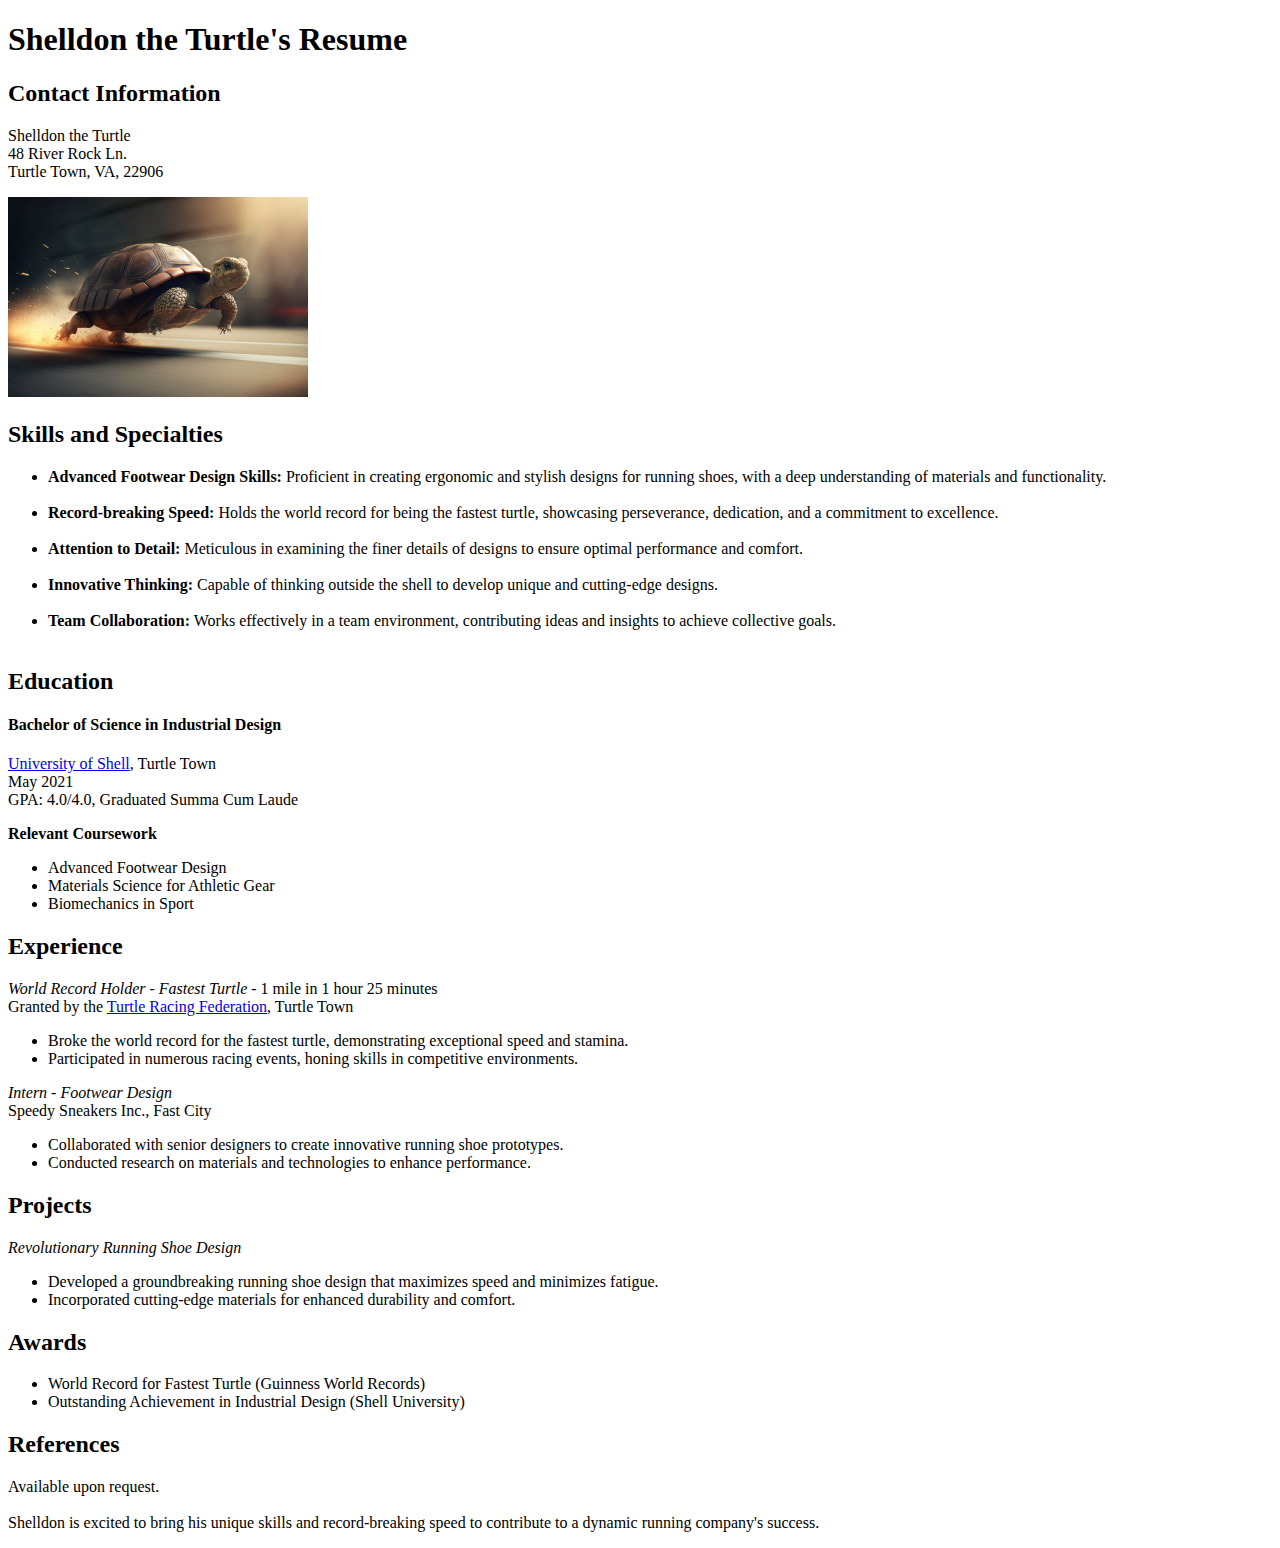
==== resume.html @ a4f7381b "Add files via upload" ====
<!doctype html>
<html>
	<head>
		<title>Shelldon The Turtle's Resume</title>
		<meta name="description" content="Shelldon The Turtle's Resume">
		 <meta name="author" content="Alysun Sanders">
	</head>

	<body>
<h1>Shelldon the Turtle's Resume</h1>
<h2>Contact Information</h2>
	<p> Shelldon the Turtle <br>
		48 River Rock Ln.  <br>
		Turtle Town, VA, 22906 </p>

	<img src="turtle.jpeg" width="300" alt="Professional photo of Shelldon the Turtle">

<h2>Skills and Specialties</h2>
<ul>
	<li> <strong>Advanced Footwear Design Skills:</strong> Proficient in creating ergonomic and stylish designs for running shoes, with a deep understanding of materials and functionality. <br><br></li>
	<li> <strong>Record-breaking Speed:</strong> Holds the world record for being the fastest turtle, showcasing perseverance, dedication, and a commitment to excellence. <br><br></li>
	<li> <strong>Attention to Detail:</strong> Meticulous in examining the finer details of designs to ensure optimal performance and comfort.<br><br></li>
	<li> <strong>Innovative Thinking:</strong> Capable of thinking outside the shell to develop unique and cutting-edge designs.<br><br></li>
	<li> <strong>Team Collaboration:</strong> Works effectively in a team environment, contributing ideas and insights to achieve collective goals.<br><br></li>
</ul>

<h2>Education</h2>

<h4>Bachelor of Science in Industrial Design</h4>
<p> <a href="https://conserveturtles.org/educators-special-adopt-turtle/" target="_blank">University of Shell</a>, Turtle Town<br>
	May 2021 <br>
	GPA: 4.0/4.0, Graduated Summa Cum Laude</p>
<p><strong> Relevant Coursework</strong> </p>
<ul>
	<li>Advanced Footwear Design</li>
	<li>Materials Science for Athletic Gear</li>
	<li>Biomechanics in Sport</li>
</ul>

<h2>Experience</h2>
<p><em>World Record Holder - Fastest Turtle </em>- 1 mile in 1 hour 25 minutes<br>
	Granted by the <a href="https://www.youtube.com/watch?v=i6nYWsXnl6M/" target="_blank">		Turtle Racing Federation</a>, Turtle Town<br>
<ul>
	<li>Broke the world record for the fastest turtle, demonstrating exceptional speed and stamina.</li>
	<li>Participated in numerous racing events, honing skills in competitive environments.</li>
</ul>

<p><em>Intern - Footwear Design </em><br>
	Speedy Sneakers Inc., Fast City<br>
<ul>
	<li>Collaborated with senior designers to create innovative running shoe prototypes.</li>
	<li>Conducted research on materials and technologies to enhance performance.</li>
</ul>


<h2>Projects</h2>
<p><em> Revolutionary Running Shoe Design </em><br>
<ul>
	<li>Developed a groundbreaking running shoe design that maximizes speed and minimizes fatigue.</li>
	<li>Incorporated cutting-edge materials for enhanced durability and comfort.</li>
</ul>


<h2>Awards</h2>
<ul>
	<li>World Record for Fastest Turtle (Guinness World Records)</li>
	<li>Outstanding Achievement in Industrial Design (Shell University)</li>
</ul>

<h2>References</h2>
<p> Available upon request.<br><br>
Shelldon is excited to bring his unique skills and record-breaking speed to contribute to a dynamic running company's success.</p>

	</body>

</html>
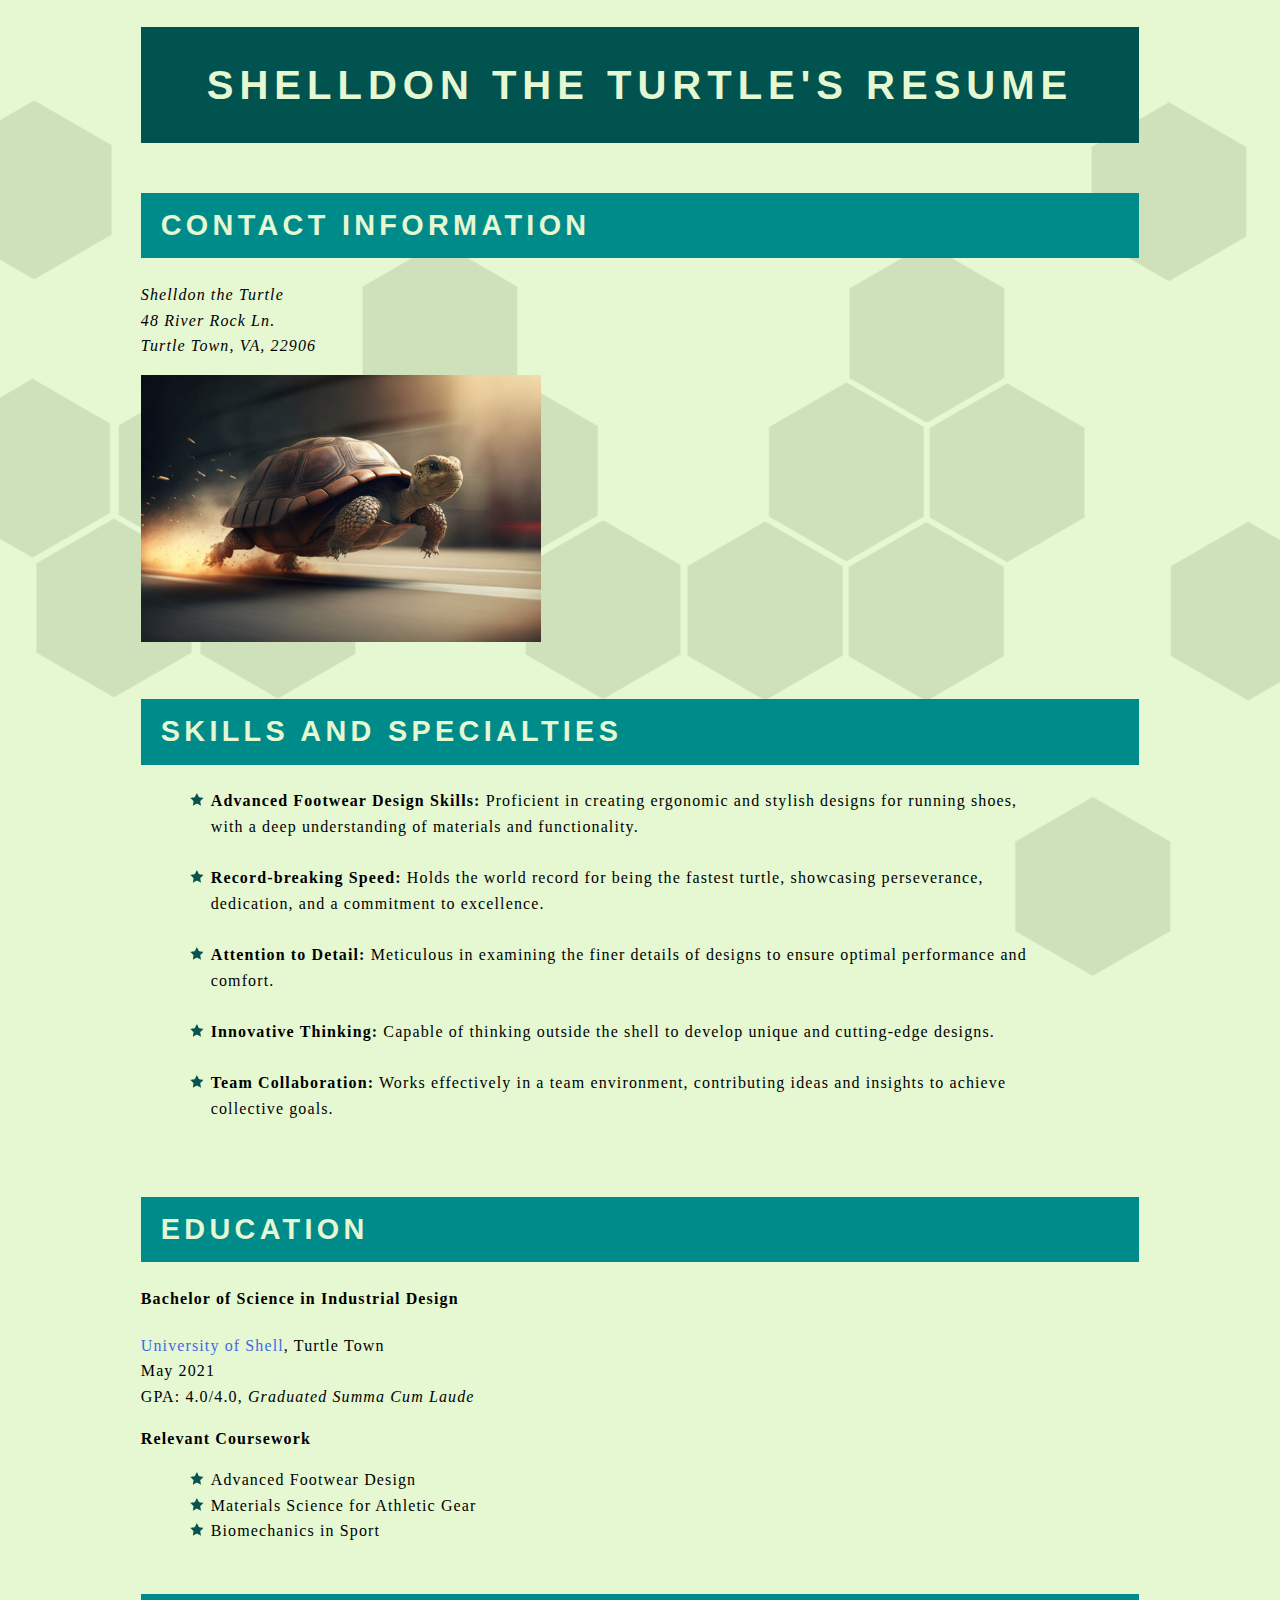
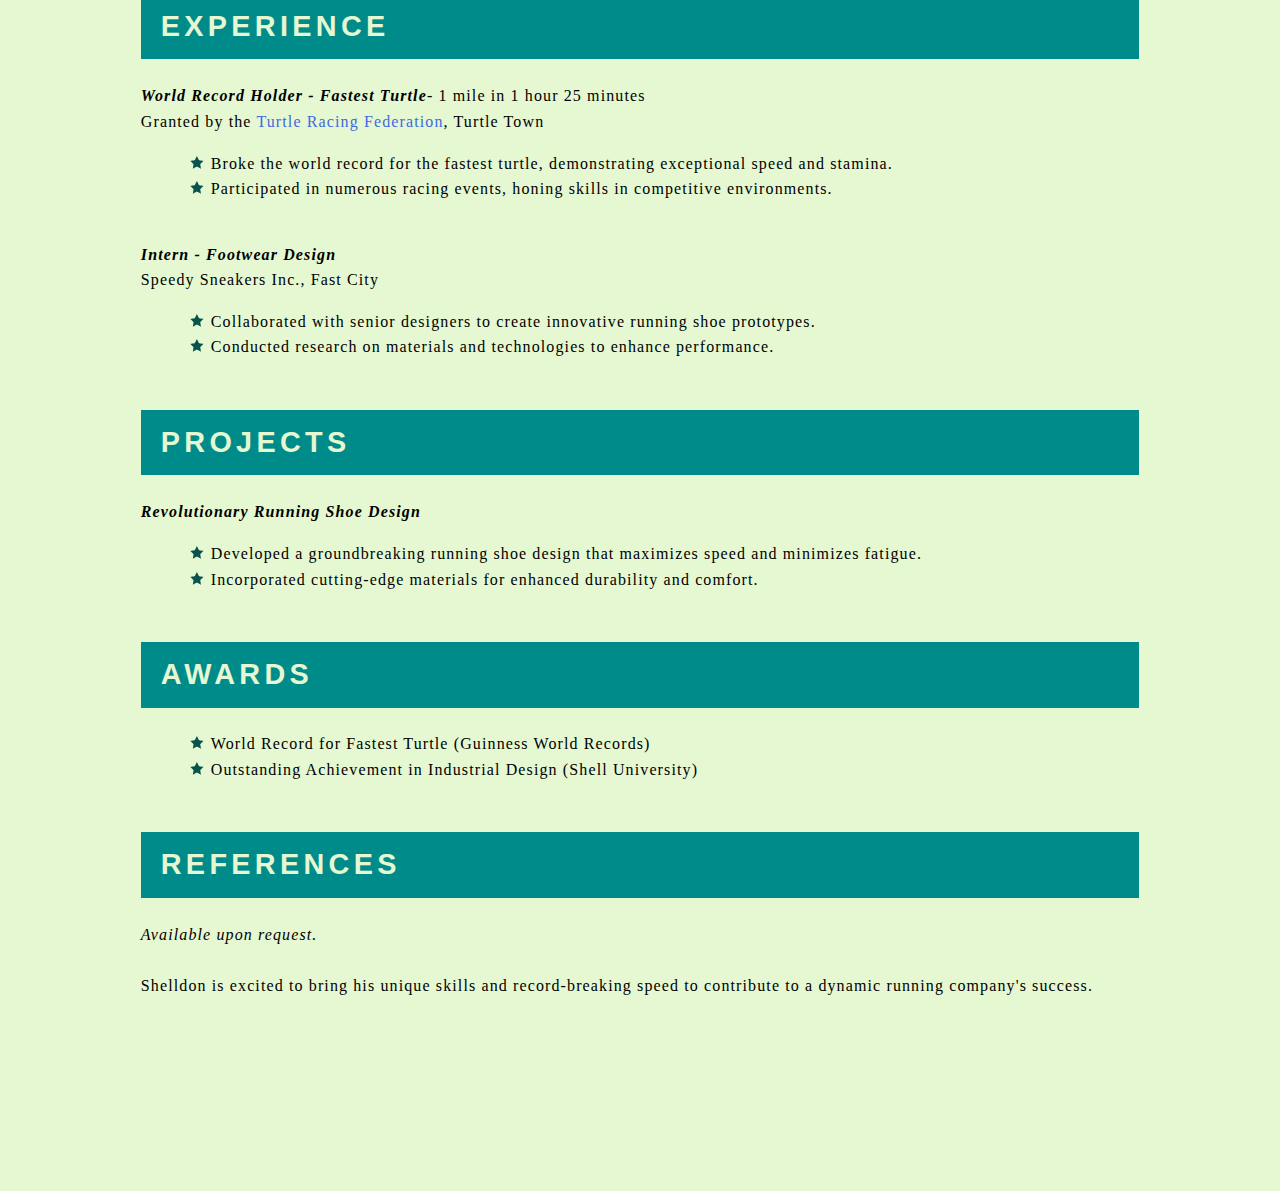
==== commit 6ea2599a: "Add files via upload" ====
--- a/resume.html
+++ b/resume.html
@@ -4,16 +4,85 @@
 		<title>Shelldon The Turtle's Resume</title>
 		<meta name="description" content="Shelldon The Turtle's Resume">
 		 <meta name="author" content="Alysun Sanders">
+		 	<style>
+		 		h1 {
+		 			color: #e5f8d2;
+					font-size: 2.5em;
+				 	letter-spacing: 0.15em;
+					text-transform: uppercase; 
+					padding: 0.8em 1em 0.8em 1em;
+					text-align: center; 
+					font-family: Helvetica, sans-serif;
+					line-height: 130%;
+					background: #00534e;
+					 }
+
+				h2 {
+					color: #e5f8d2;
+					background-color: darkcyan;
+					padding: 2%;
+					font-size: 1.8em;
+				 	letter-spacing: 0.15em;
+					text-transform: uppercase; 
+					text-align: left; 
+					font-family: Helvetica, sans-serif;
+					margin-top: 5%;
+					 }
+
+				body{
+					background: #e5f8d2 url('hexagons_2.png') no-repeat center 100px fixed;
+					  font-family: Georgia, serif;
+					  letter-spacing: 0.07em;
+					  line-height: 160%;
+					  text-align: left; 
+					  margin: 0% 11% 15%;
+					  font-size: 1em;
+					  color: black;
+
+					}
+
+				a:link{	
+					text-decoration:none;
+					color: royalblue;
+					font-family: Georgia, serif;
+					font-size: 1em;
+
+					 }
+				a:visited{
+					text-decoration: none;
+					color: rebeccapurple;
+				}
+
+				a:hover{ 
+					text-decoration: underline;
+					color: indianred;	
+
+				}
+
+				a:active{ 
+					text-decoration:none;
+					color: springgreen;
+				}
+
+				ul {
+ 				 	text-align: left;
+  					margin-left: 3%;
+  					margin-right: 10%;
+  					margin-bottom: 4%;
+  					list-style-image: url('star.png');
+					}
+
+		 	</style>
 	</head>
 
 	<body>
 <h1>Shelldon the Turtle's Resume</h1>
 <h2>Contact Information</h2>
-	<p> Shelldon the Turtle <br>
+	<p><em> Shelldon the Turtle <br>
 		48 River Rock Ln.  <br>
-		Turtle Town, VA, 22906 </p>
+		Turtle Town, VA, 22906 </em></p>
 
-	<img src="turtle.jpeg" width="300" alt="Professional photo of Shelldon the Turtle">
+	<img src="turtle.jpeg" width="400" alt="Professional photo of Shelldon the Turtle">
 
 <h2>Skills and Specialties</h2>
 <ul>
@@ -29,7 +98,7 @@
 <h4>Bachelor of Science in Industrial Design</h4>
 <p> <a href="https://conserveturtles.org/educators-special-adopt-turtle/" target="_blank">University of Shell</a>, Turtle Town<br>
 	May 2021 <br>
-	GPA: 4.0/4.0, Graduated Summa Cum Laude</p>
+	GPA: 4.0/4.0, <em>Graduated Summa Cum Laude</em></p>
 <p><strong> Relevant Coursework</strong> </p>
 <ul>
 	<li>Advanced Footwear Design</li>
@@ -38,14 +107,14 @@
 </ul>
 
 <h2>Experience</h2>
-<p><em>World Record Holder - Fastest Turtle </em>- 1 mile in 1 hour 25 minutes<br>
+<p><em><strong>World Record Holder - Fastest Turtle</strong></em>- 1 mile in 1 hour 25 minutes<br>
 	Granted by the <a href="https://www.youtube.com/watch?v=i6nYWsXnl6M/" target="_blank">		Turtle Racing Federation</a>, Turtle Town<br>
 <ul>
 	<li>Broke the world record for the fastest turtle, demonstrating exceptional speed and stamina.</li>
 	<li>Participated in numerous racing events, honing skills in competitive environments.</li>
 </ul>
 
-<p><em>Intern - Footwear Design </em><br>
+<p><em><strong>Intern - Footwear Design </strong></em><br>
 	Speedy Sneakers Inc., Fast City<br>
 <ul>
 	<li>Collaborated with senior designers to create innovative running shoe prototypes.</li>
@@ -54,7 +123,7 @@
 
 
 <h2>Projects</h2>
-<p><em> Revolutionary Running Shoe Design </em><br>
+<p><em> <strong>Revolutionary Running Shoe Design </strong></em><br>
 <ul>
 	<li>Developed a groundbreaking running shoe design that maximizes speed and minimizes fatigue.</li>
 	<li>Incorporated cutting-edge materials for enhanced durability and comfort.</li>
@@ -68,7 +137,7 @@
 </ul>
 
 <h2>References</h2>
-<p> Available upon request.<br><br>
+<p> <em>Available upon request.</em><br><br>
 Shelldon is excited to bring his unique skills and record-breaking speed to contribute to a dynamic running company's success.</p>
 
 	</body>
